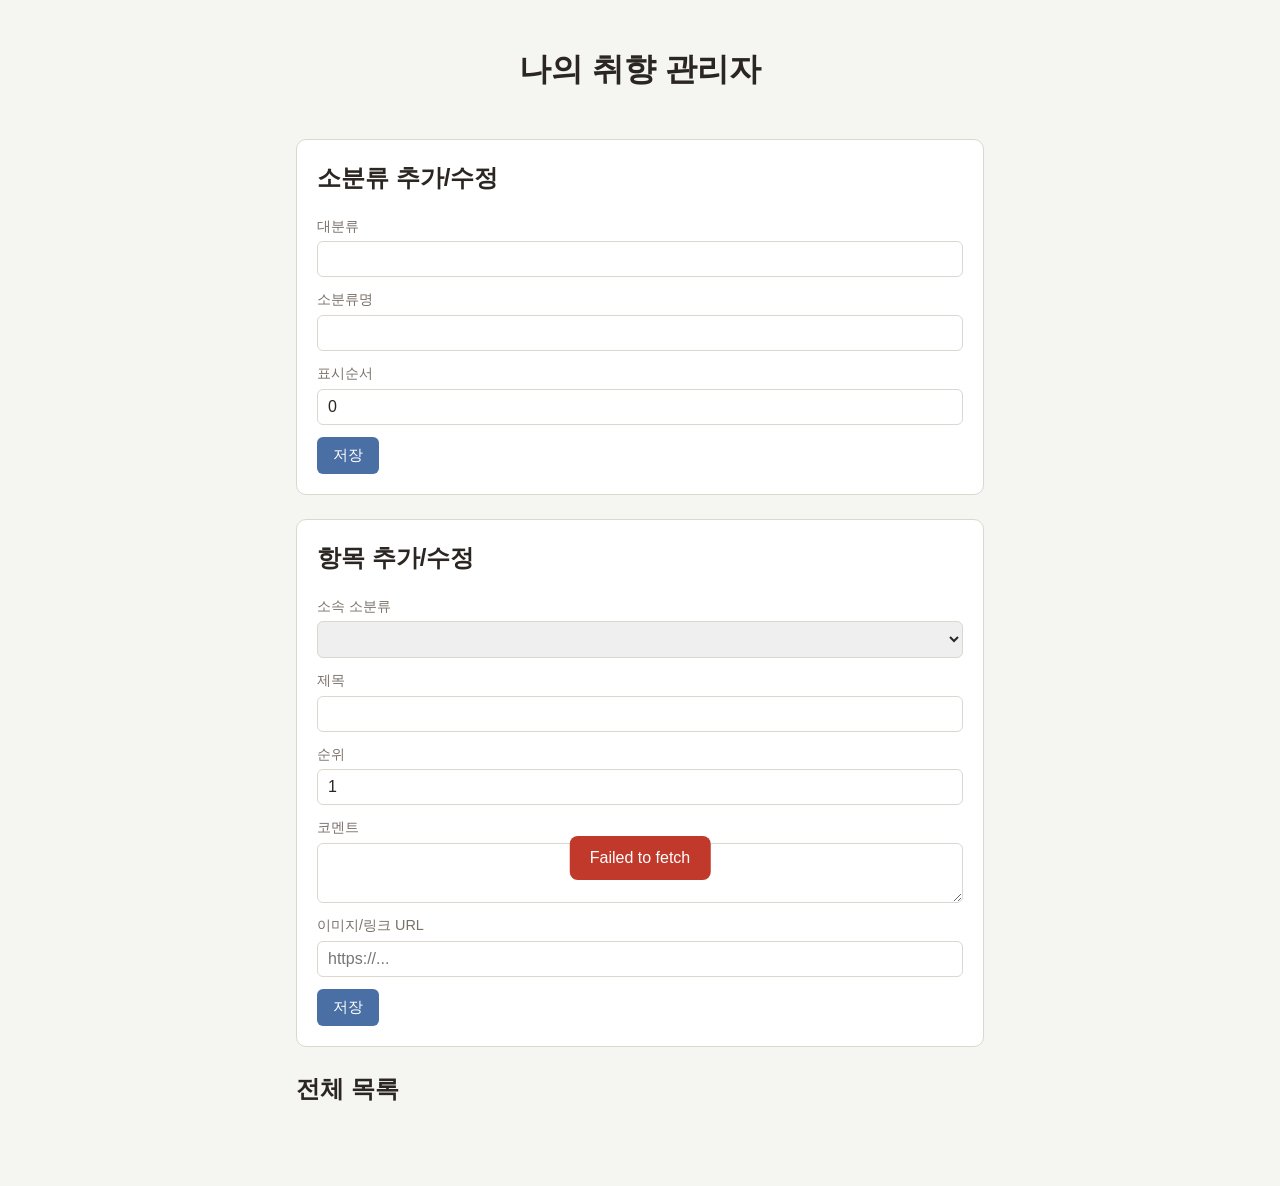
==== admin.html @ 08e50e8d "feat: 나의 취향 관리자 페이지 Co-Authored-By: Claude Sonnet 5 <noreply@anthropic.com>" ====
<!DOCTYPE html>
<html lang="ko">
<head>
<meta charset="UTF-8">
<meta name="viewport" content="width=device-width, initial-scale=1.0">
<meta name="robots" content="noindex, nofollow">
<title>나의 취향 - 관리자</title>
<link rel="stylesheet" href="admin_style.css?v=20260821">
</head>
<body>
<header class="page-header">
    <h1>나의 취향 관리자</h1>
</header>
<main>
    <section class="form-section">
        <h2>소분류 추가/수정</h2>
        <form id="listForm">
            <input type="hidden" id="listFormId">
            <label>대분류
                <input type="text" id="listFormCategory" list="categoryOptions" required>
                <datalist id="categoryOptions"></datalist>
            </label>
            <label>소분류명
                <input type="text" id="listFormName" required>
            </label>
            <label>표시순서
                <input type="number" id="listFormOrder" value="0">
            </label>
            <div class="form-actions">
                <button type="submit">저장</button>
                <button type="button" id="listFormCancel" style="display:none;">취소</button>
            </div>
        </form>
    </section>

    <section class="form-section">
        <h2>항목 추가/수정</h2>
        <form id="itemForm">
            <input type="hidden" id="itemFormId">
            <label>소속 소분류
                <select id="itemFormListSelect" required></select>
            </label>
            <label>제목
                <input type="text" id="itemFormTitle" required>
            </label>
            <label>순위
                <input type="number" id="itemFormRank" value="1">
            </label>
            <label>코멘트
                <textarea id="itemFormComment"></textarea>
            </label>
            <label>이미지/링크 URL
                <input type="url" id="itemFormMedia" placeholder="https://...">
            </label>
            <div class="form-actions">
                <button type="submit">저장</button>
                <button type="button" id="itemFormCancel" style="display:none;">취소</button>
            </div>
        </form>
    </section>

    <section>
        <h2>전체 목록</h2>
        <div id="listContainer"></div>
    </section>

    <div id="toast" class="toast"></div>
</main>
<script src="admin-utils.js?v=20260821"></script>
<script src="admin.js?v=20260821"></script>
</body>
</html>
---- admin_style.css ----
:root {
    --bg: #f5f5f2;
    --card-bg: #ffffff;
    --text: #2b2622;
    --text-muted: #7a7169;
    --accent: #4a6fa5;
    --border: #dcd7cf;
    --danger: #c0392b;
    --radius: 10px;
}

* { box-sizing: border-box; }

body {
    margin: 0;
    font-family: -apple-system, BlinkMacSystemFont, "Segoe UI", "Malgun Gothic", sans-serif;
    background: var(--bg);
    color: var(--text);
    line-height: 1.5;
}

.page-header { padding: 24px 16px; text-align: center; }
main { max-width: 720px; margin: 0 auto; padding: 0 16px 60px; }

.form-section { background: var(--card-bg); border: 1px solid var(--border); border-radius: var(--radius); padding: 20px; margin-bottom: 24px; }
.form-section h2 { margin-top: 0; }

form label { display: block; margin-bottom: 12px; font-size: 0.9rem; color: var(--text-muted); }
form input, form textarea, form select {
    display: block; width: 100%; margin-top: 4px; padding: 8px 10px;
    border: 1px solid var(--border); border-radius: 6px; font-size: 1rem;
    font-family: inherit; color: var(--text);
}
form textarea { min-height: 60px; resize: vertical; }

.form-actions { display: flex; gap: 8px; }
.form-actions button { padding: 8px 16px; border-radius: 6px; border: none; cursor: pointer; font-size: 0.95rem; }
.form-actions button[type="submit"] { background: var(--accent); color: #fff; }
.form-actions button[type="button"] { background: var(--border); color: var(--text); }

.admin-category { margin-bottom: 20px; }
.admin-list-card { background: var(--card-bg); border: 1px solid var(--border); border-radius: var(--radius); padding: 12px 16px; margin-bottom: 12px; }
.admin-list-header { display: flex; align-items: center; gap: 8px; flex-wrap: wrap; }
.admin-list-header button { padding: 4px 10px; font-size: 0.8rem; border: 1px solid var(--border); border-radius: 6px; background: #fff; cursor: pointer; }

.admin-item-list { list-style: none; margin: 10px 0 0; padding: 0; }
.admin-item-list li { display: flex; align-items: center; gap: 8px; padding: 6px 0; border-top: 1px solid var(--border); font-size: 0.9rem; }
.admin-item-list button { padding: 2px 8px; font-size: 0.75rem; border: 1px solid var(--border); border-radius: 6px; background: #fff; cursor: pointer; }

.toast {
    position: fixed; bottom: 20px; left: 50%; transform: translateX(-50%) translateY(20px);
    background: var(--text); color: #fff; padding: 10px 20px; border-radius: 8px;
    opacity: 0; pointer-events: none; transition: all 0.2s ease;
}
.toast.show { opacity: 1; transform: translateX(-50%) translateY(0); }
.toast.show.danger { background: var(--danger); }

.empty-state { color: var(--text-muted); font-size: 0.9rem; }
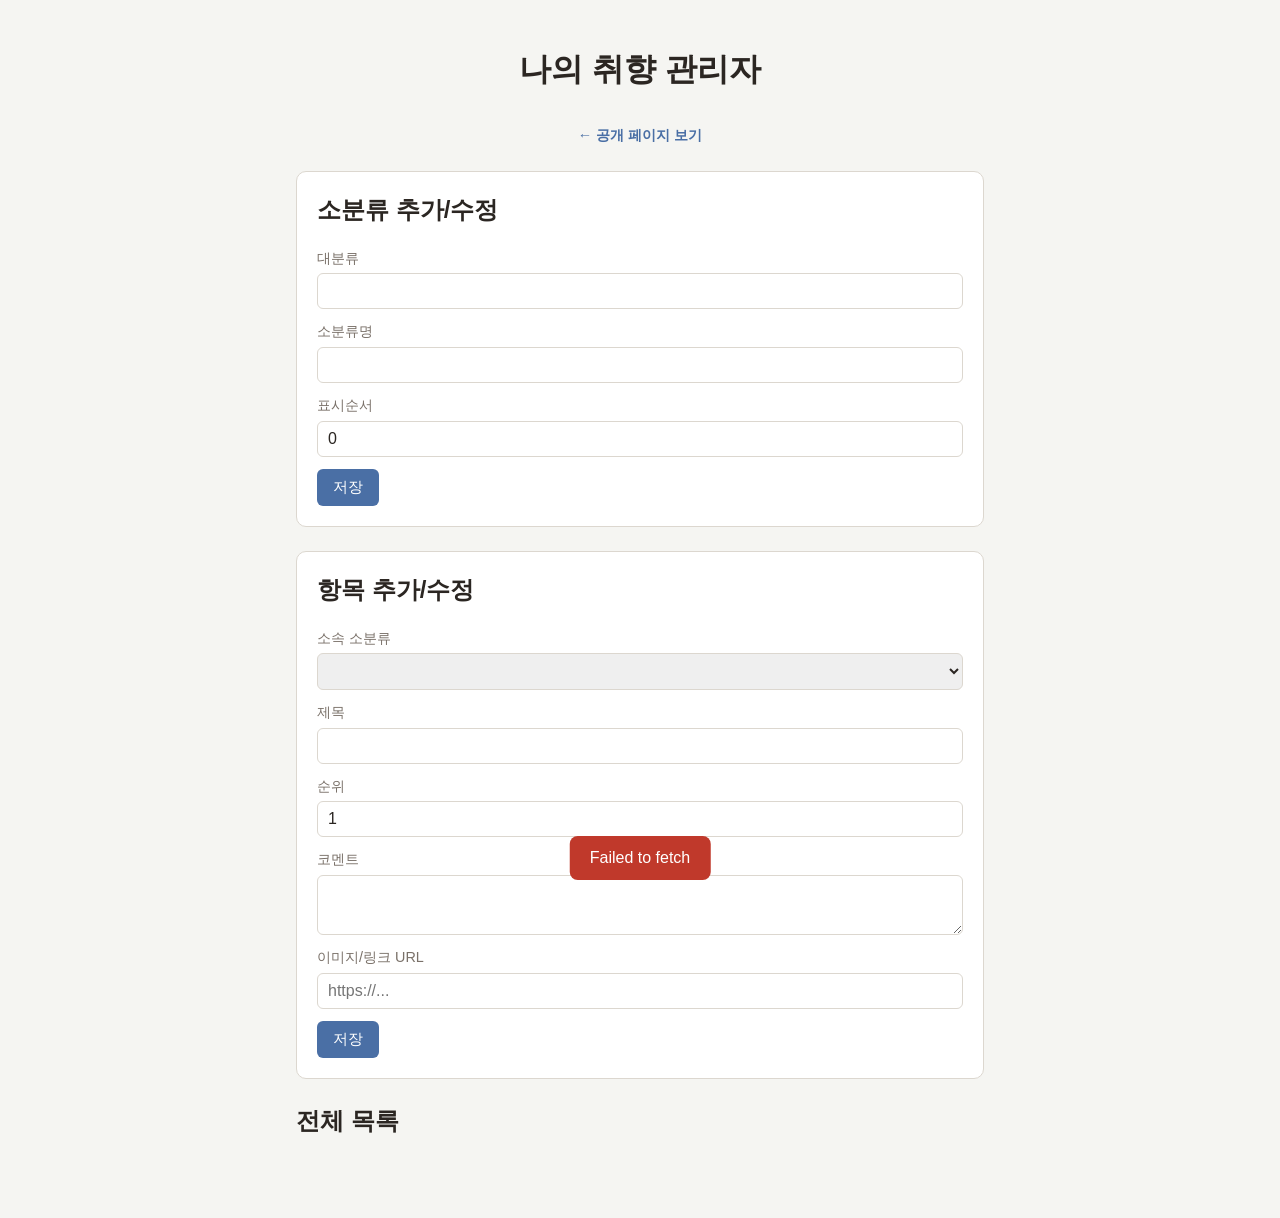
==== commit 44bfd2c6: "feat: 공개 페이지-관리자 페이지 상호 링크 추가 Co-Authored-By: Claude Sonnet 5 <noreply@anthropic.com>" ====
--- a/admin.html
+++ b/admin.html
@@ -10,6 +10,7 @@
 <body>
 <header class="page-header">
     <h1>나의 취향 관리자</h1>
+    <a class="nav-link" href="index.html">← 공개 페이지 보기</a>
 </header>
 <main>
     <section class="form-section">
--- a/admin_style.css
+++ b/admin_style.css
@@ -20,6 +20,11 @@
 }
 
 .page-header { padding: 24px 16px; text-align: center; }
+.nav-link {
+    display: inline-block; margin-top: 10px; color: var(--accent);
+    text-decoration: none; font-size: 0.9rem; font-weight: 600;
+}
+.nav-link:hover { text-decoration: underline; }
 main { max-width: 720px; margin: 0 auto; padding: 0 16px 60px; }
 
 .form-section { background: var(--card-bg); border: 1px solid var(--border); border-radius: var(--radius); padding: 20px; margin-bottom: 24px; }
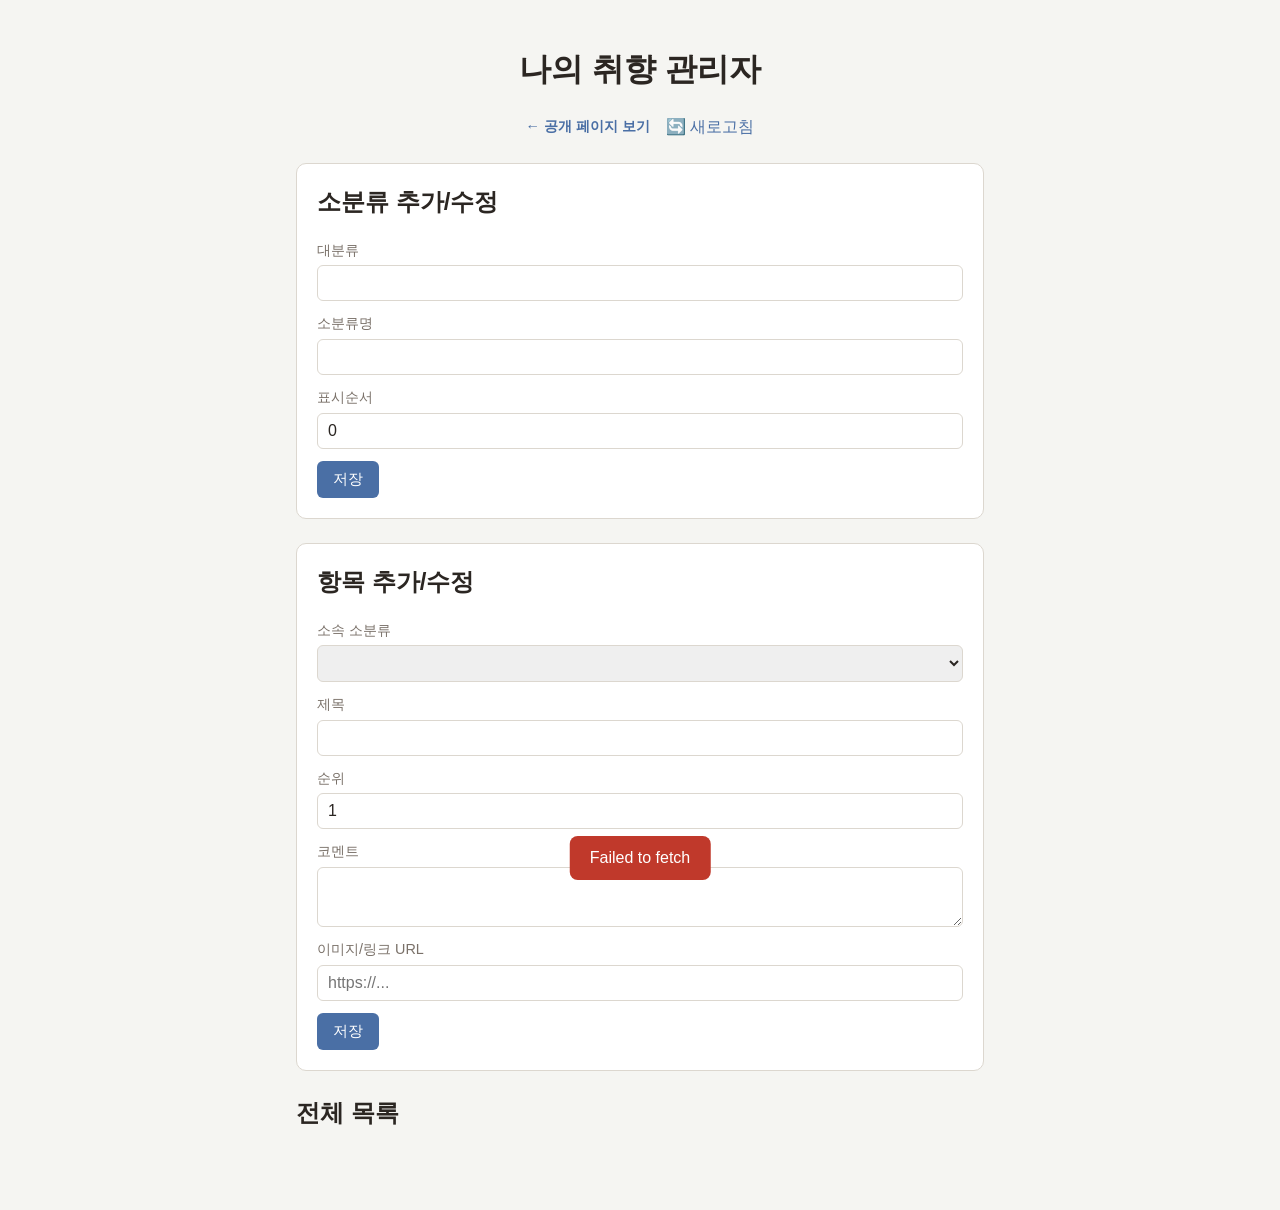
==== commit d9e05d04: "feat: 공개/관리자 페이지에 새로고침 버튼 추가 Co-Authored-By: Claude Sonnet 5 <noreply@anthropic.com>" ====
--- a/admin.html
+++ b/admin.html
@@ -10,7 +10,10 @@
 <body>
 <header class="page-header">
     <h1>나의 취향 관리자</h1>
-    <a class="nav-link" href="index.html">← 공개 페이지 보기</a>
+    <div class="nav-row">
+        <a class="nav-link" href="index.html">← 공개 페이지 보기</a>
+        <button type="button" id="refreshBtn" class="nav-link nav-button">🔄 새로고침</button>
+    </div>
 </header>
 <main>
     <section class="form-section">
--- a/admin_style.css
+++ b/admin_style.css
@@ -20,11 +20,13 @@
 }
 
 .page-header { padding: 24px 16px; text-align: center; }
+.nav-row { display: flex; align-items: center; justify-content: center; gap: 16px; margin-top: 10px; }
 .nav-link {
-    display: inline-block; margin-top: 10px; color: var(--accent);
+    display: inline-block; color: var(--accent);
     text-decoration: none; font-size: 0.9rem; font-weight: 600;
 }
 .nav-link:hover { text-decoration: underline; }
+.nav-button { background: none; border: none; padding: 0; cursor: pointer; font: inherit; }
 main { max-width: 720px; margin: 0 auto; padding: 0 16px 60px; }
 
 .form-section { background: var(--card-bg); border: 1px solid var(--border); border-radius: var(--radius); padding: 20px; margin-bottom: 24px; }
@@ -47,10 +49,20 @@
 .admin-list-card { background: var(--card-bg); border: 1px solid var(--border); border-radius: var(--radius); padding: 12px 16px; margin-bottom: 12px; }
 .admin-list-header { display: flex; align-items: center; gap: 8px; flex-wrap: wrap; }
 .admin-list-header button { padding: 4px 10px; font-size: 0.8rem; border: 1px solid var(--border); border-radius: 6px; background: #fff; cursor: pointer; }
+.btn-add-item { border-color: var(--accent) !important; background: var(--accent) !important; color: #fff; }
 
 .admin-item-list { list-style: none; margin: 10px 0 0; padding: 0; }
 .admin-item-list li { display: flex; align-items: center; gap: 8px; padding: 6px 0; border-top: 1px solid var(--border); font-size: 0.9rem; }
 .admin-item-list button { padding: 2px 8px; font-size: 0.75rem; border: 1px solid var(--border); border-radius: 6px; background: #fff; cursor: pointer; }
+
+.admin-item-row { background: var(--card-bg); }
+.admin-item-row.dragging { opacity: 0.55; background: #eef2f8; border-radius: 6px; }
+.drag-handle {
+    cursor: grab; touch-action: none; user-select: none; -webkit-user-select: none;
+    padding: 2px 8px; font-size: 1.05rem; color: var(--text-muted); flex: 0 0 auto;
+}
+.drag-handle:active { cursor: grabbing; }
+.item-row-text { flex: 1; min-width: 0; }
 
 .toast {
     position: fixed; bottom: 20px; left: 50%; transform: translateX(-50%) translateY(20px);
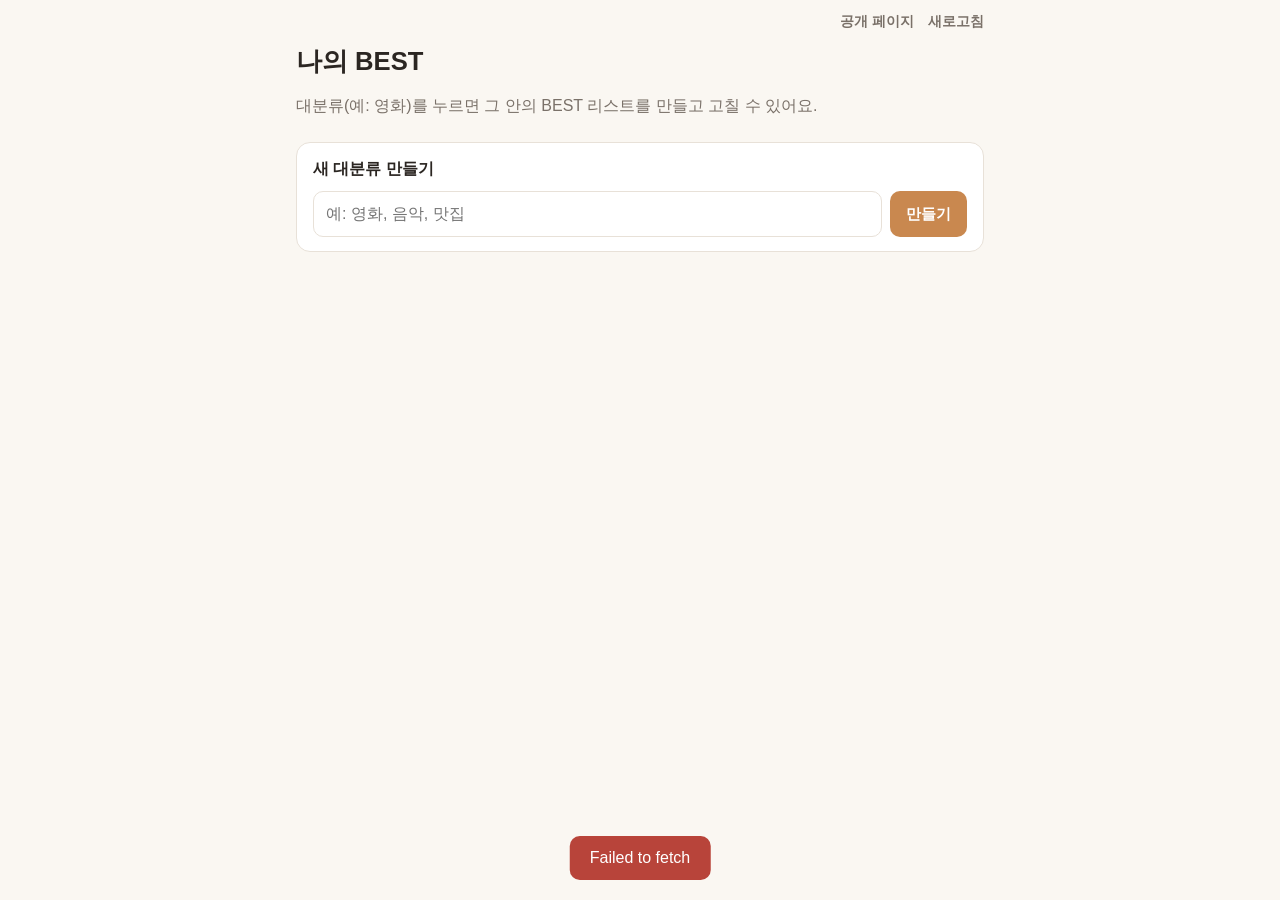
==== commit 53b7c95b: "feat: 관리자 화면을 대분류 → 리스트 → 순위 단계형으로 개편, 디자인 시안 3종 추가 - 대분류 타일 → 리스트 목록 → 순위 편집의 3단계 화면 (주소 # 기반, 뒤로가기" ====
--- a/admin.html
+++ b/admin.html
@@ -4,73 +4,25 @@
 <meta charset="UTF-8">
 <meta name="viewport" content="width=device-width, initial-scale=1.0">
 <meta name="robots" content="noindex, nofollow">
-<title>나의 취향 - 관리자</title>
-<link rel="stylesheet" href="admin_style.css?v=20260821">
+<title>나의 BEST - 관리</title>
+<link rel="stylesheet" href="admin_style.css?v=20260923">
 </head>
 <body>
-<header class="page-header">
-    <h1>나의 취향 관리자</h1>
-    <div class="nav-row">
-        <a class="nav-link" href="index.html">← 공개 페이지 보기</a>
-        <button type="button" id="refreshBtn" class="nav-link nav-button">🔄 새로고침</button>
+<header class="topbar">
+    <button type="button" id="backBtn" class="back-btn" hidden>‹ <span id="backLabel"></span></button>
+    <div class="topbar-links">
+        <a class="nav-link" href="index.html">공개 페이지</a>
+        <button type="button" id="refreshBtn" class="nav-link nav-button">새로고침</button>
     </div>
 </header>
 <main>
-    <section class="form-section">
-        <h2>소분류 추가/수정</h2>
-        <form id="listForm">
-            <input type="hidden" id="listFormId">
-            <label>대분류
-                <input type="text" id="listFormCategory" list="categoryOptions" required>
-                <datalist id="categoryOptions"></datalist>
-            </label>
-            <label>소분류명
-                <input type="text" id="listFormName" required>
-            </label>
-            <label>표시순서
-                <input type="number" id="listFormOrder" value="0">
-            </label>
-            <div class="form-actions">
-                <button type="submit">저장</button>
-                <button type="button" id="listFormCancel" style="display:none;">취소</button>
-            </div>
-        </form>
-    </section>
-
-    <section class="form-section">
-        <h2>항목 추가/수정</h2>
-        <form id="itemForm">
-            <input type="hidden" id="itemFormId">
-            <label>소속 소분류
-                <select id="itemFormListSelect" required></select>
-            </label>
-            <label>제목
-                <input type="text" id="itemFormTitle" required>
-            </label>
-            <label>순위
-                <input type="number" id="itemFormRank" value="1">
-            </label>
-            <label>코멘트
-                <textarea id="itemFormComment"></textarea>
-            </label>
-            <label>이미지/링크 URL
-                <input type="url" id="itemFormMedia" placeholder="https://...">
-            </label>
-            <div class="form-actions">
-                <button type="submit">저장</button>
-                <button type="button" id="itemFormCancel" style="display:none;">취소</button>
-            </div>
-        </form>
-    </section>
-
-    <section>
-        <h2>전체 목록</h2>
-        <div id="listContainer"></div>
-    </section>
-
+    <p id="crumb" class="crumb"></p>
+    <h1 id="viewTitle" class="view-title">나의 BEST</h1>
+    <div id="loading" class="hint">불러오는 중...</div>
+    <div id="view"></div>
     <div id="toast" class="toast"></div>
 </main>
-<script src="admin-utils.js?v=20260821"></script>
-<script src="admin.js?v=20260821"></script>
+<script src="admin-utils.js?v=20260923"></script>
+<script src="admin.js?v=20260923"></script>
 </body>
 </html>
--- a/admin_style.css
+++ b/admin_style.css
@@ -1,75 +1,145 @@
 :root {
-    --bg: #f5f5f2;
+    --bg: #faf7f2;
     --card-bg: #ffffff;
     --text: #2b2622;
     --text-muted: #7a7169;
-    --accent: #4a6fa5;
-    --border: #dcd7cf;
-    --danger: #c0392b;
-    --radius: 10px;
+    --accent: #c9884f;
+    --accent-soft: #f6eadc;
+    --border: #e8e1d8;
+    --danger: #b8443a;
+    --gold: #e3a834;
+    --silver: #a9b2c2;
+    --bronze: #b97a45;
+    --radius: 14px;
 }
 
 * { box-sizing: border-box; }
 
 body {
     margin: 0;
-    font-family: -apple-system, BlinkMacSystemFont, "Segoe UI", "Malgun Gothic", sans-serif;
+    font-family: -apple-system, BlinkMacSystemFont, "Segoe UI", "Apple SD Gothic Neo", "Malgun Gothic", sans-serif;
     background: var(--bg);
     color: var(--text);
     line-height: 1.5;
 }
+button, input, textarea { font: inherit; color: inherit; }
+button { cursor: pointer; }
+:focus-visible { outline: 2px solid var(--accent); outline-offset: 2px; }
 
-.page-header { padding: 24px 16px; text-align: center; }
-.nav-row { display: flex; align-items: center; justify-content: center; gap: 16px; margin-top: 10px; }
-.nav-link {
-    display: inline-block; color: var(--accent);
-    text-decoration: none; font-size: 0.9rem; font-weight: 600;
+.topbar {
+    position: sticky; top: 0; z-index: 5; background: var(--bg);
+    display: flex; align-items: center; gap: 12px; padding: 12px 16px;
+    max-width: 720px; margin: 0 auto;
 }
-.nav-link:hover { text-decoration: underline; }
-.nav-button { background: none; border: none; padding: 0; cursor: pointer; font: inherit; }
+.back-btn { border: none; background: none; color: var(--accent); font-weight: 700; font-size: 1rem; padding: 6px 0; }
+.topbar-links { margin-left: auto; display: flex; gap: 14px; }
+.nav-link { color: var(--text-muted); text-decoration: none; font-size: 0.85rem; font-weight: 600; }
+.nav-link:hover { color: var(--accent); }
+.nav-button { background: none; border: none; padding: 0; }
+
 main { max-width: 720px; margin: 0 auto; padding: 0 16px 60px; }
+.crumb { margin: 4px 0 0; font-size: 0.8rem; color: var(--text-muted); }
+.view-title { margin: 2px 0 16px; font-size: 1.6rem; line-height: 1.25; word-break: keep-all; }
+.guide { color: var(--text-muted); margin: 0 0 14px; }
+.hint { color: var(--text-muted); font-size: 0.82rem; margin: 10px 2px; }
+#view { display: grid; gap: 12px; }
+#view.is-busy { opacity: 0.6; pointer-events: none; }
+#view > * { margin-top: 0; margin-bottom: 0; }
 
-.form-section { background: var(--card-bg); border: 1px solid var(--border); border-radius: var(--radius); padding: 20px; margin-bottom: 24px; }
-.form-section h2 { margin-top: 0; }
+.card { background: var(--card-bg); border: 1px solid var(--border); border-radius: var(--radius); padding: 14px 16px; }
+.card-label { display: block; font-weight: 700; margin-bottom: 8px; }
+.add-card { display: grid; gap: 10px; }
+.add-card .card-label { margin-bottom: 0; }
 
-form label { display: block; margin-bottom: 12px; font-size: 0.9rem; color: var(--text-muted); }
-form input, form textarea, form select {
-    display: block; width: 100%; margin-top: 4px; padding: 8px 10px;
-    border: 1px solid var(--border); border-radius: 6px; font-size: 1rem;
-    font-family: inherit; color: var(--text);
+input[type="text"], input[type="url"], textarea {
+    width: 100%; padding: 10px 12px; border: 1px solid var(--border); border-radius: 10px;
+    background: var(--card-bg); font-size: 1rem;
 }
-form textarea { min-height: 60px; resize: vertical; }
+textarea { min-height: 64px; resize: vertical; }
+.add-row { display: flex; gap: 8px; }
+.add-row input { flex: 1; min-width: 0; }
+.add-row--item { margin-top: 12px; }
 
-.form-actions { display: flex; gap: 8px; }
-.form-actions button { padding: 8px 16px; border-radius: 6px; border: none; cursor: pointer; font-size: 0.95rem; }
-.form-actions button[type="submit"] { background: var(--accent); color: #fff; }
-.form-actions button[type="button"] { background: var(--border); color: var(--text); }
+.btn-primary, .btn-secondary, .btn-danger {
+    border-radius: 10px; padding: 10px 16px; font-weight: 700; font-size: 0.95rem; white-space: nowrap;
+}
+.btn-primary { border: none; background: var(--accent); color: #fff; }
+.btn-secondary { border: 1px solid var(--border); background: var(--card-bg); }
+.btn-danger { border: 1px solid var(--border); background: var(--card-bg); color: var(--danger); }
+.btn-block { width: 100%; }
 
-.admin-category { margin-bottom: 20px; }
-.admin-list-card { background: var(--card-bg); border: 1px solid var(--border); border-radius: var(--radius); padding: 12px 16px; margin-bottom: 12px; }
-.admin-list-header { display: flex; align-items: center; gap: 8px; flex-wrap: wrap; }
-.admin-list-header button { padding: 4px 10px; font-size: 0.8rem; border: 1px solid var(--border); border-radius: 6px; background: #fff; cursor: pointer; }
-.btn-add-item { border-color: var(--accent) !important; background: var(--accent) !important; color: #fff; }
+/* 1단계: 대분류 타일 */
+.tiles { display: grid; grid-template-columns: repeat(auto-fill, minmax(150px, 1fr)); gap: 10px; }
+.tile {
+    text-align: left; background: var(--card-bg); border: 1px solid var(--border); border-radius: 16px;
+    padding: 16px 14px; min-height: 96px; display: flex; flex-direction: column; justify-content: space-between;
+}
+.tile:hover { border-color: var(--accent); }
+.tile b { font-size: 1.15rem; word-break: keep-all; }
+.tile span { font-size: 0.8rem; color: var(--text-muted); }
 
-.admin-item-list { list-style: none; margin: 10px 0 0; padding: 0; }
-.admin-item-list li { display: flex; align-items: center; gap: 8px; padding: 6px 0; border-top: 1px solid var(--border); font-size: 0.9rem; }
-.admin-item-list button { padding: 2px 8px; font-size: 0.75rem; border: 1px solid var(--border); border-radius: 6px; background: #fff; cursor: pointer; }
+/* 2단계: 리스트 */
+.list-rows { display: grid; gap: 8px; }
+.list-row { display: flex; align-items: stretch; gap: 6px; }
+.list-open {
+    flex: 1; min-width: 0; display: flex; align-items: center; gap: 10px; text-align: left;
+    background: var(--card-bg); border: 1px solid var(--border); border-radius: var(--radius); padding: 12px 14px;
+}
+.list-open:hover { border-color: var(--accent); }
+.list-open-text { flex: 1; min-width: 0; }
+.list-open-text b { display: block; word-break: keep-all; }
+.list-open-text small { display: block; color: var(--text-muted); font-size: 0.8rem; overflow: hidden; text-overflow: ellipsis; white-space: nowrap; }
+.count { color: var(--accent); font-weight: 700; font-size: 0.8rem; font-variant-numeric: tabular-nums; }
+.chevron { color: var(--text-muted); font-size: 1.2rem; }
+.move-btns { display: flex; flex-direction: column; gap: 4px; }
+.icon-btn {
+    flex: 1; border: 1px solid var(--border); background: var(--card-bg); border-radius: 8px;
+    color: var(--text-muted); font-size: 0.7rem; padding: 0 10px;
+}
+.icon-btn:disabled { opacity: 0.35; cursor: default; }
 
-.admin-item-row { background: var(--card-bg); }
-.admin-item-row.dragging { opacity: 0.55; background: #eef2f8; border-radius: 6px; }
+.chips { display: flex; gap: 6px; flex-wrap: wrap; }
+.chip { border: 1px solid var(--border); background: var(--card-bg); border-radius: 999px; padding: 6px 14px; font-size: 0.88rem; }
+.chip--on { background: var(--accent); border-color: var(--accent); color: #fff; }
+.preview { margin: 0; padding: 10px 12px; background: var(--accent-soft); border-radius: 10px; font-size: 0.9rem; }
+
+.settings summary { cursor: pointer; font-weight: 600; color: var(--text-muted); font-size: 0.9rem; }
+.settings[open] summary { margin-bottom: 12px; }
+.settings .btn-danger { margin-top: 12px; }
+
+/* 3단계: 순위 편집 */
+.item-list { list-style: none; margin: 0; padding: 0; }
+.item-row { display: flex; align-items: center; gap: 10px; padding: 8px 0; border-top: 1px solid var(--border); background: var(--card-bg); }
+.item-row:first-child { border-top: none; }
+.item-row.dragging { opacity: 0.55; background: var(--accent-soft); border-radius: 8px; }
+.rank {
+    flex: 0 0 auto; width: 30px; height: 30px; border-radius: 50%; display: grid; place-items: center;
+    font-size: 0.85rem; font-weight: 700; background: var(--border); font-variant-numeric: tabular-nums;
+}
+.rank--1 { background: var(--gold); color: #3f2a00; }
+.rank--2 { background: var(--silver); color: #232833; }
+.rank--3 { background: var(--bronze); color: #fff; }
+.item-open { flex: 1; min-width: 0; text-align: left; border: none; background: none; padding: 4px 0; }
+.item-open span { display: block; font-weight: 600; word-break: keep-all; }
+.item-open small { display: block; color: var(--text-muted); font-size: 0.8rem; }
 .drag-handle {
     cursor: grab; touch-action: none; user-select: none; -webkit-user-select: none;
-    padding: 2px 8px; font-size: 1.05rem; color: var(--text-muted); flex: 0 0 auto;
+    padding: 6px 8px; font-size: 1.1rem; color: var(--text-muted); flex: 0 0 auto;
 }
 .drag-handle:active { cursor: grabbing; }
-.item-row-text { flex: 1; min-width: 0; }
+
+.item-row--editing { display: block; }
+.item-edit { display: grid; gap: 10px; padding: 6px 0; }
+.item-edit-head { display: flex; align-items: center; gap: 10px; }
+.item-edit label { display: grid; gap: 4px; font-size: 0.85rem; color: var(--text-muted); }
+.edit-actions { display: flex; gap: 8px; }
+.edit-actions .btn-primary { flex: 1; }
+.done { margin: 12px 0 0; font-weight: 700; color: var(--accent); }
 
 .toast {
     position: fixed; bottom: 20px; left: 50%; transform: translateX(-50%) translateY(20px);
-    background: var(--text); color: #fff; padding: 10px 20px; border-radius: 8px;
-    opacity: 0; pointer-events: none; transition: all 0.2s ease;
+    background: var(--text); color: #fff; padding: 10px 20px; border-radius: 10px; max-width: calc(100% - 32px);
+    opacity: 0; pointer-events: none; transition: all 0.2s ease; z-index: 10;
 }
 .toast.show { opacity: 1; transform: translateX(-50%) translateY(0); }
 .toast.show.danger { background: var(--danger); }
-
-.empty-state { color: var(--text-muted); font-size: 0.9rem; }
